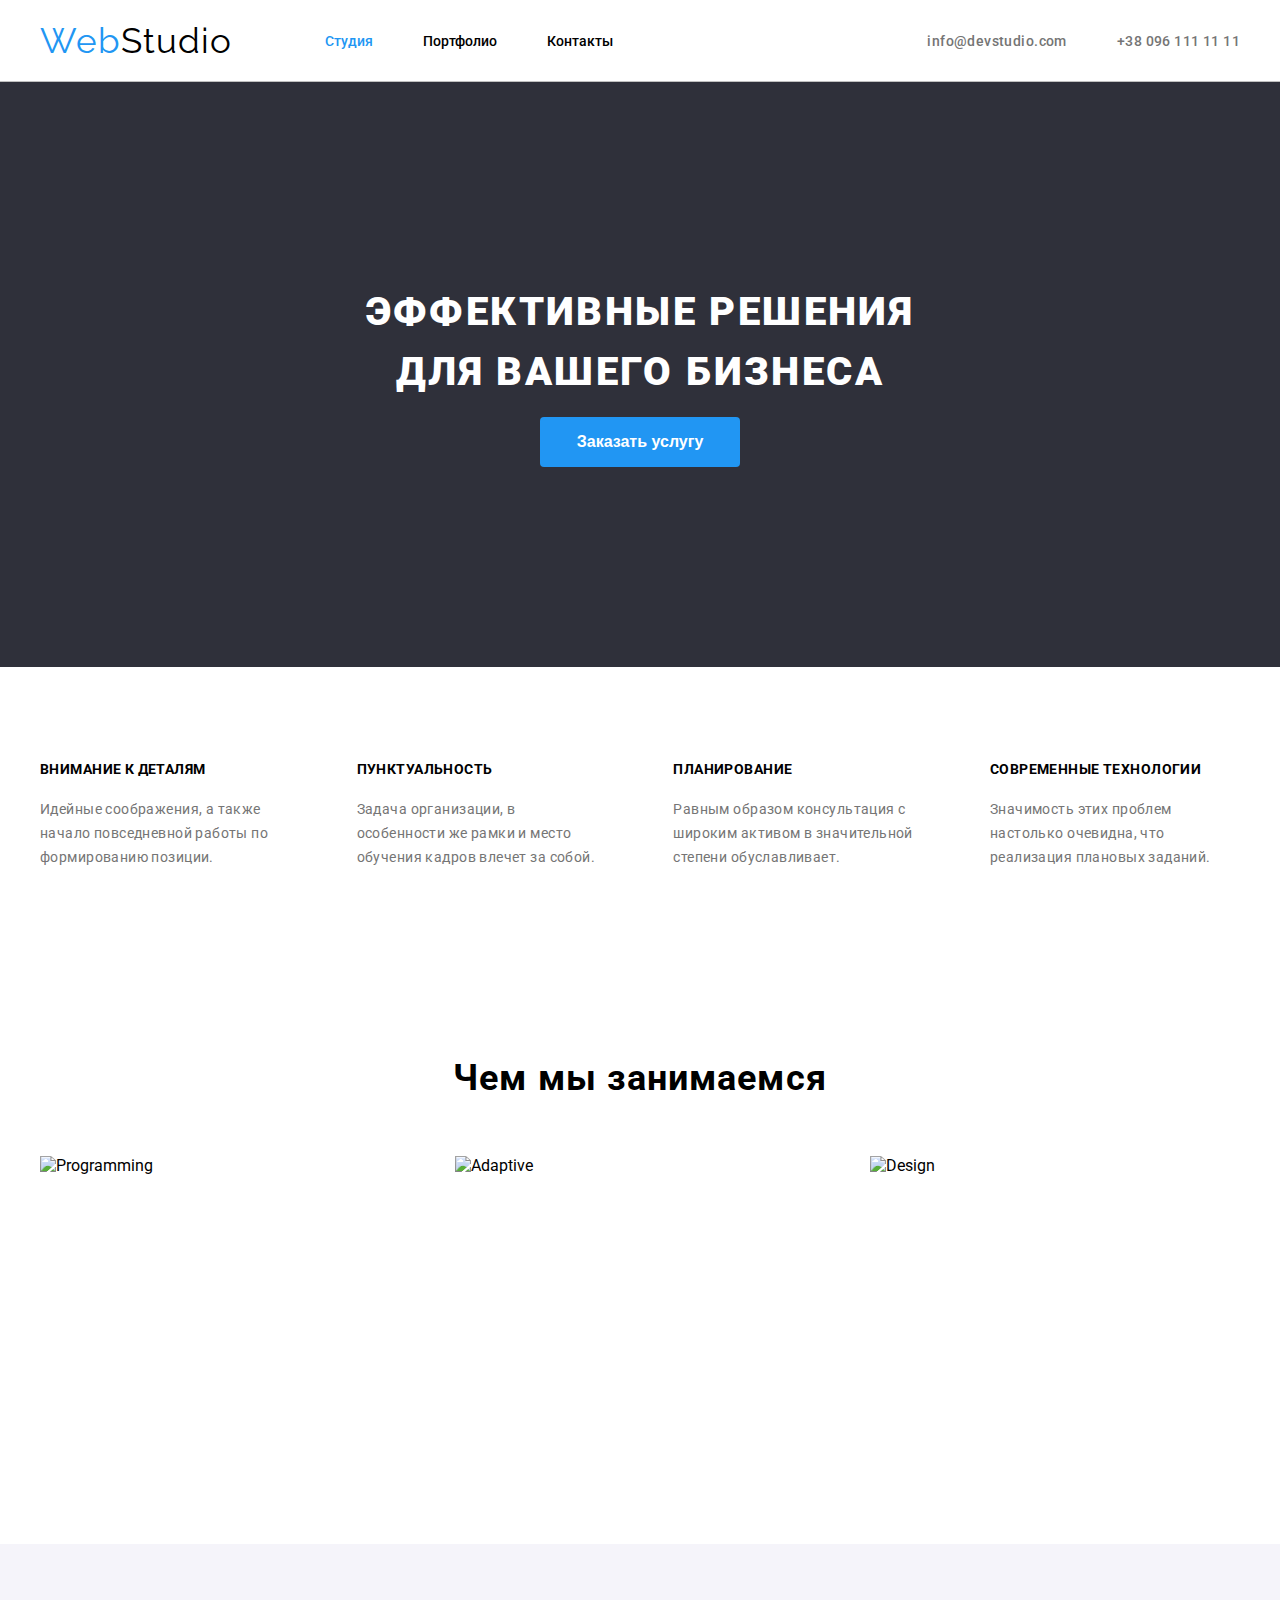
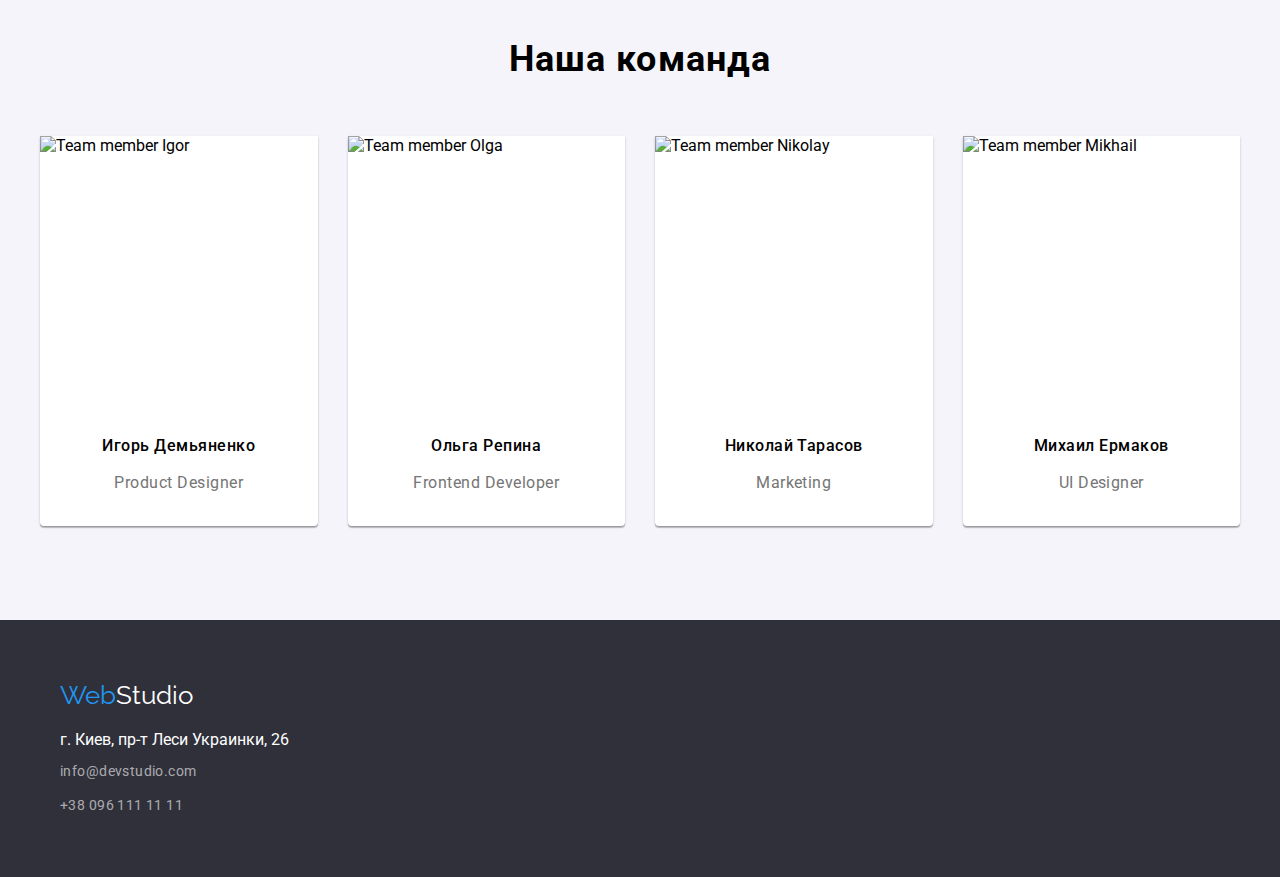
==== index.html @ 6734044f "Fixed error" ====
<!DOCTYPE html>
<html lang="ru">

<head>
    <meta charset="UTF-8">
    <meta http-equiv="X-UA-Compatible" content="IE=edge">
    <meta name="viewport" content="width=device-width, initial-scale=1.0">
    <link rel="stylesheet" href="./css/studio.css">
    <link rel="preconnect" href="https://fonts.googleapis.com">
    <link rel="preconnect" href="https://fonts.gstatic.com" crossorigin>
    <link href="https://fonts.googleapis.com/css2?family=Raleway:wght@700&family=Roboto:wght@400;500;700;900&display=swap" rel="stylesheet">
    <title>Студия</title>
</head>

<body>
<main>
    <!-- Header -->
    <header class="header">
        <div class="container">
            <div class="header__block">
                <nav class="header-nav">
                    <a href="">
                        <p class="headerlogo"><span class="headerspan">Web</span>Studio</p>
                    </a>

                    <ul class="header-list">
                        <li class="header-list__item">
                            <a class="header-list__link studio" href="./studio.html">Студия</a>
                        </li>

                        <li class="header-list__item">
                            <a class="header-list__link" href="./portfolio.html">Портфолио</a>
                        </li>

                        <li class="header-list__item">
                            <a class="header-list__link" href="">Контакты</a>
                        </li>
                    </ul>
                </nav>


                <ul class="contacts-list">
                    <li class="contacts-list__item">
                        <a class="contacts-list__link" href="mailto:info@devstudio.com">
                            info@devstudio.com
                        </a>
                    </li>

                    <li class="contacts-list__item">
                        <a class="contacts-list__link" href="tel:380961111111">
                            +38 096 111 11 11
                        </a>
                    </li>
                </ul>
           </div>
        </div>
    </header>

    <!-- Order services -->
    <section class="section services">
        <h1 class="services__title">ЭФФЕКТИВНЫЕ РЕШЕНИЯ <br> ДЛЯ ВАШЕГО БИЗНЕСА</h1>
        <button class="services__button" type="button">Заказать услугу</button>
    </section>

    <!-- Skills -->
    <section class="section">
        <div class="container">
            <ul class="skill-list">
                <li class="skill-list__item">
                    <h2 class="skill-list__title">ВНИМАНИЕ К ДЕТАЛЯМ</h2>
                    <p class="skill-list__subtitle">Идейные соображения, а также начало повседневной работы по
                        формированию
                        позиции.
                    </p>
                </li>

                <li class="skill-list__item">
                    <h2 class="skill-list__title">ПУНКТУАЛЬНОСТЬ</h2>
                    <p class="skill-list__subtitle">Задача организации, в особенности же рамки и место обучения
                        кадров
                        влечет за собой.
                    </p>
                </li>

                <li class="skill-list__item">
                    <h2 class="skill-list__title">ПЛАНИРОВАНИЕ</h2>
                    <p class="skill-list__subtitle">Равным образом консультация с широким активом в значительной
                        степени
                        обуславливает.
                    </p>
                </li>

                <li class="skill-list__item">
                    <h2 class="skill-list__title">СОВРЕМЕННЫЕ ТЕХНОЛОГИИ</h2>
                    <p class="skill-list__subtitle">Значимость этих проблем настолько очевидна, что реализация
                        плановых
                        заданий.
                    </p>
                </li>
            </ul>
        </div>
    </section>

    <!-- Our work -->
    <section class="section">
        <div class="container">
            <h3 class="work__title">Чем мы занимаемся</h3>

            <ul class="work-list">
                <li class="work-list__item">
                    <img class="work-list__img" src="./images/programming.jpg" alt="Programming" width="370" height="294">
                </li>

                <li class="work-list__item">
                    <img class="work-list__img" src="./images/adaptive.jpg" alt="Adaptive" width="370" height="294">
                </li>

                <li class="work-list__item">
                    <img class="work-list__img" src="./images/design.jpg" alt="Design" width="370" height="294">
                </li>
            </ul>
        </div>
    </section>

    <!-- Our team -->
    <section class="section team">
        <div class="container">
            <h4 class="team__title">Наша команда</h4>

            <ul class="team-list">
                <li class="team-list__item">
                    <img class="team-list__img" src="./images/igor.jpg" alt="Team member Igor" width="270" height="260">
                    <h5 class="team-list__name">Игорь Демьяненко</h5>
                    <p class="team-list__position">Product Designer</p>
                </li>


                <li class="team-list__item">
                    <img class="team-list__img" src="./images/olga.jpg" alt="Team member Olga" width="270" height="260">
                    <h5 class="team-list__name">Ольга Репина</h5>
                    <p class="team-list__position">Frontend Developer</p>
                </li>

                <li class="team-list__item">
                    <img class="team-list__img" src="./images/kolya.jpg" alt="Team member Nikolay" width="270" height="260">
                    <h5 class="team-list__name">Николай Тарасов</h5>
                    <p class="team-list__position">Marketing</p>
                </li>

                <li class="team-list__item">
                    <img class="team-list__img" src="./images/misha.jpg" alt="Team member Mikhail" width="270" height="260">
                    <h5 class="team-list__name">Михаил Ермаков</h5>
                    <p class="team-list__position">UI Designer</p>
                </li>
            </ul>
        </div>
    </section>

    <!-- Footer -->
    <footer class="footer">
        <div class="container">
            <a href="">
                <p class="footerlogo"><span class="headerspan">Web</span>Studio</p>
            </a>

            <p class="footer__address">г. Киев, пр-т Леси Украинки, 26</p>

            <a class="footer__link" href="mailto:info@devstudio.com">
                info@devstudio.com
            </a>
            <br>
            <a class="footer__link" href="tel:380961111111">
                +38 096 111 11 11
            </a>
        </div>
    </footer>
</main>
</body>

</html>
---- css/studio.css ----
* {
  box-sizing: border-box;
  margin: 0;
  padding: 0;
}

body {
  font-family: Roboto, sans-serif;
}

/* Global style */

.container {
  max-width: 1200px;
  margin: 0 auto;
}

a:hover,
a:focus {
  color: #2196f3;
}

a {
  text-decoration: none;
  transition: 300ms;
}

li {
  list-style: none;
}

.section {
  padding: 94px 0px;
}

/* Header */

.header {
  align-items: center;
  border-bottom: 1px solid silver;
}

.header__block {
  display: flex;
  align-items: center;
}

.header-nav {
  display: flex;
  align-items: center;
  margin: 20px 0px;
}

.headerlogo {
  font-family: Raleway, sans-serif;
  font-size: 35px;
  color: #000;
  letter-spacing: 1px;
}

.headerspan {
  color: #2196f3;
}

.header-list {
  display: flex;
  margin-left: 93px;
}

.header-list__item {
  margin-right: 50px;
  align-items: center;
}

.header-list__link {
  color: #000;

  font-weight: 500;
  font-size: 14px;
  line-height: 16px;
  padding: 20px 0px;
}

.studio {
  color: #2196f3;
}

.header-list__link:hover,
.header-list__link:focus {
  color: #2196f3;
}

.header-list__item:last-child {
  margin-right: 0;
}

.contacts-list {
  display: flex;
  margin-left: auto;

  color: #757575;
  line-height: 16px;
}

.contacts-list__item:first-child {
  margin-right: 50px;
}

.contacts-list__link {
  color: #757575;

  font-weight: 500;
  font-size: 14px;
  line-height: 16%;
  letter-spacing: 0.03em;
  padding: 20px 0px;
  
}

/* Order service */

.services {
  background-color: #2F303A;
  padding: 200px;
  text-align: center;
}

.services__title {
  font-weight: 900;
  line-height: 60px;
  justify-content: center;
  margin-bottom: 15px;

  letter-spacing: 0.06em;
  font-size: 40px;
  color: #fff;
}

.services__button {
  width: 200px;
  height: 50px;
  justify-content: center;
  text-align: center;

  color: #fff;
  background-color: #2196f3;
  border: 0;
  transition: 300ms;


  cursor: pointer;
  font-weight: 700;
  font-size: 16px;
  border-radius: 4px;
}

.services__button:hover {
  background-color: #188CE8;
  transition: 300ms;
}

.services__button:focus {
  background-color: #188CE8;
}

/* Skills */

.skill-list {
  display: flex;
  justify-content: space-between;
}

.skill-list__item {
  width: 250px;
  font-size: 14px;
  margin-right: 30px;
}

.skill-list__item:last-child {
  margin-right: 0;
}

.skill-list__title {
  font-size: 14px;
  font-weight: 700;
  line-height: 16px;
  letter-spacing: 0.03em;
  margin-bottom: 20px;
}

.skill-list__subtitle {
  font-size: 14px;
  line-height: 24px;
  letter-spacing: 0.03em;
  color: rgba(117, 117, 117, 1);
}

/* Our work */

.work {
  margin-bottom: 80px;
}

.work__title {
  text-align: center;

  color: #000;

  font-weight: 700;
  font-size: 36px;
  line-height: 43px;
  letter-spacing: 0.03em;
  margin-bottom: 56px;
}

.work-list {
  position: relative;
  display: flex;
  justify-content: space-between;
}

.work-list__item {
  margin-right: 30px;
  position: relative;
  max-width: 33.3%;
}

.work-list__item:last-child {
  margin-right: 0;
}

.work-list__img {
  display: block;
  max-width: 100%;
  height: auto;
}

/* Our team */

.team {
  background: #f5f4fa;
}

.team__title {
  text-align: center;
  font-weight: 700;
  font-size: 36px;
  line-height: 42px;
  letter-spacing: 0.03em;
  margin-bottom: 56px;
}

.team-list {
  display: flex;
  justify-content: space-between;
}

.team-list__item {
  box-shadow: 0px 1px 3px rgba(0, 0, 0, 0.12), 0px 1px 1px rgba(0, 0, 0, 0.14),
    0px 2px 1px rgba(0, 0, 0, 0.2);
  border-radius: 0px 0px 4px 4px;
  background-color: #fff;
  margin-right: 30px;
  width: 25%;
}

.team-list__item:last-child {
  margin-right: 0;
}

.team-list__img {
  height: auto;
  display: block;
  width: 100%;
}

.team-list__name,
.team-list__position {
  font-size: 16px;
  line-height: 19px;
  letter-spacing: 0.03em;
  text-align: center;
}

.team-list__name {
  font-weight: 500;
  margin-top: 33px;
  margin-bottom: 18px;
}

.team-list__position {
  color: #757575;
  margin-bottom: 34px;
}

/* Footer */

.footer {
  padding: 60px 60px;
  background-color: #2f303a;
}

.footerlogo {
  font-family: Raleway, serif;
  font-size: 26px;
  color: #fff;
}

.address {
  font-family: Roboto,sans-serif;
  font-size: 14px;
  line-height: 24px;
  letter-spacing: 0.03em;
  color: #fff;
}

.footer__address {
  color: #fff;
  margin-top: 20px;
}

.footer__link {
  display: inline-block;
  margin-top: 10px;
  font-family: Roboto, sans-serif;
  font-size: 14px;
  line-height: 24px;
  letter-spacing: 0.03em;
  color: rgba(255, 255, 255, 0.6);
}
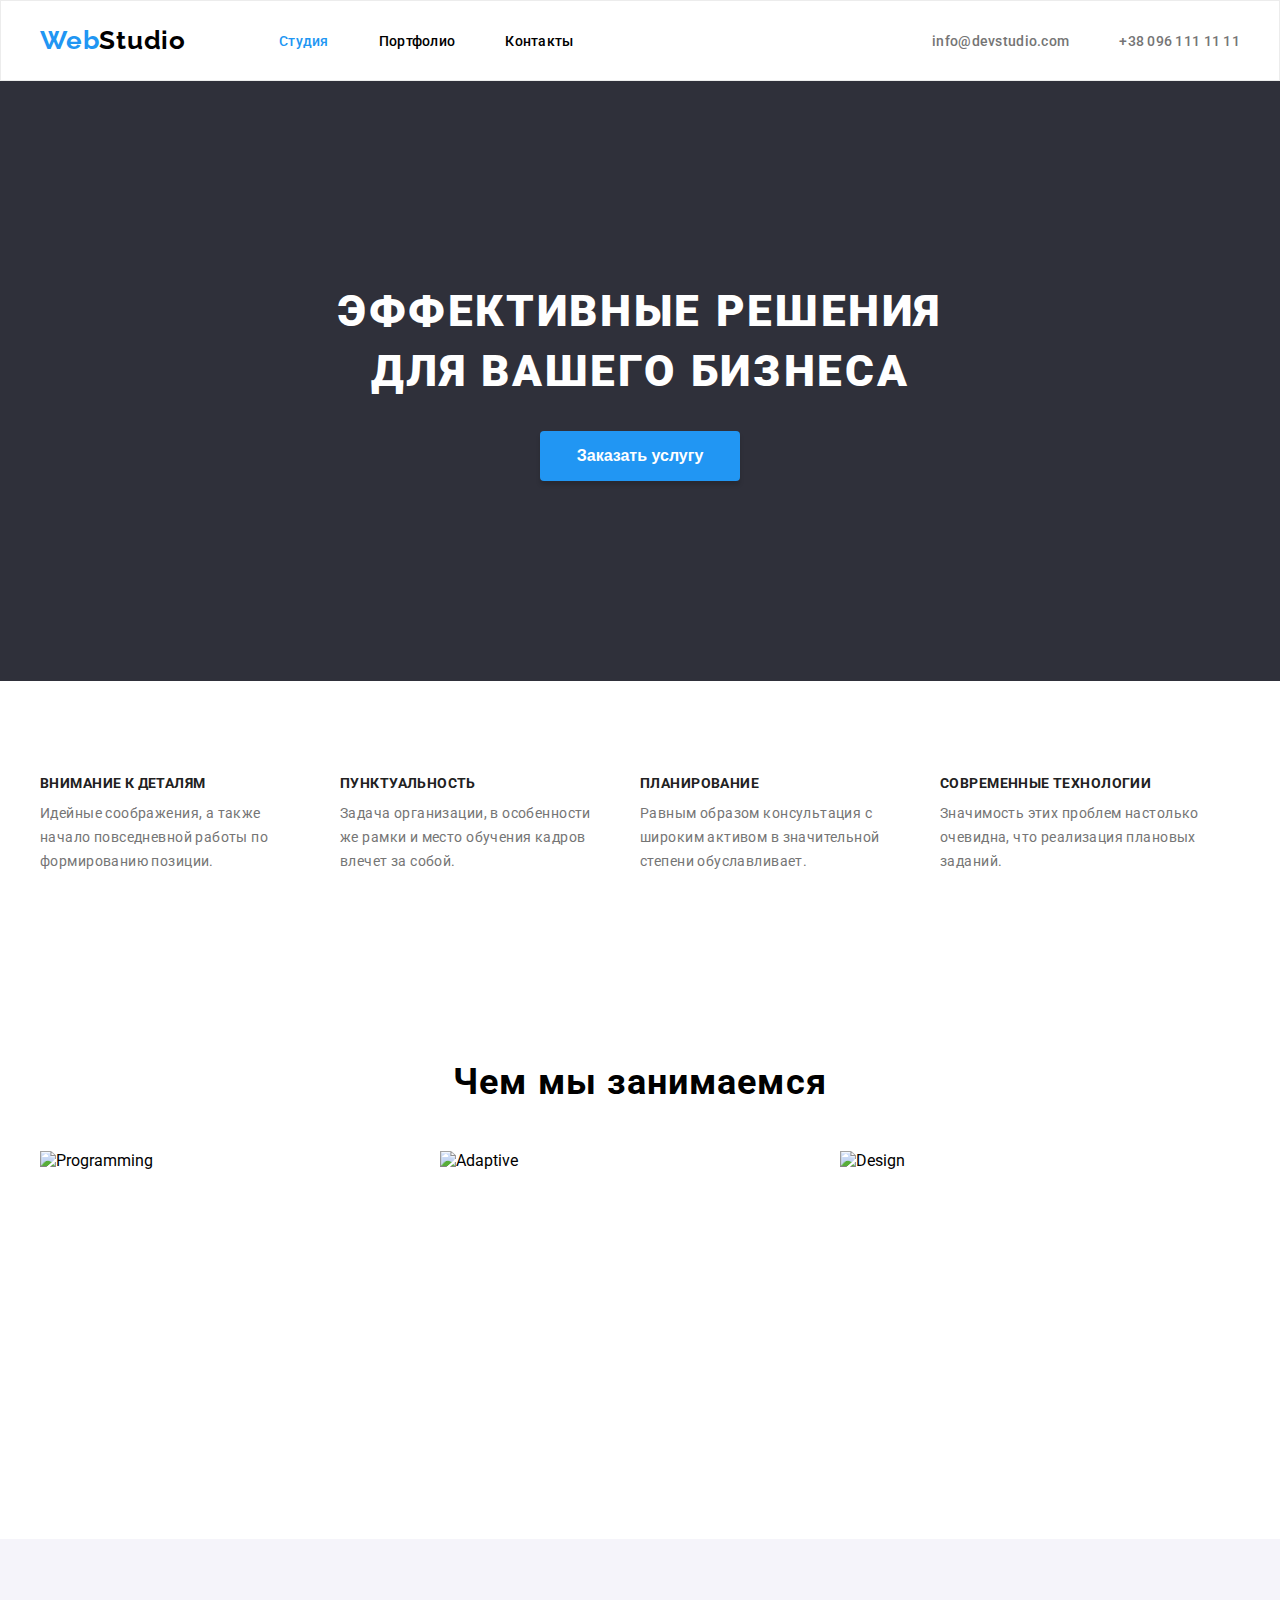
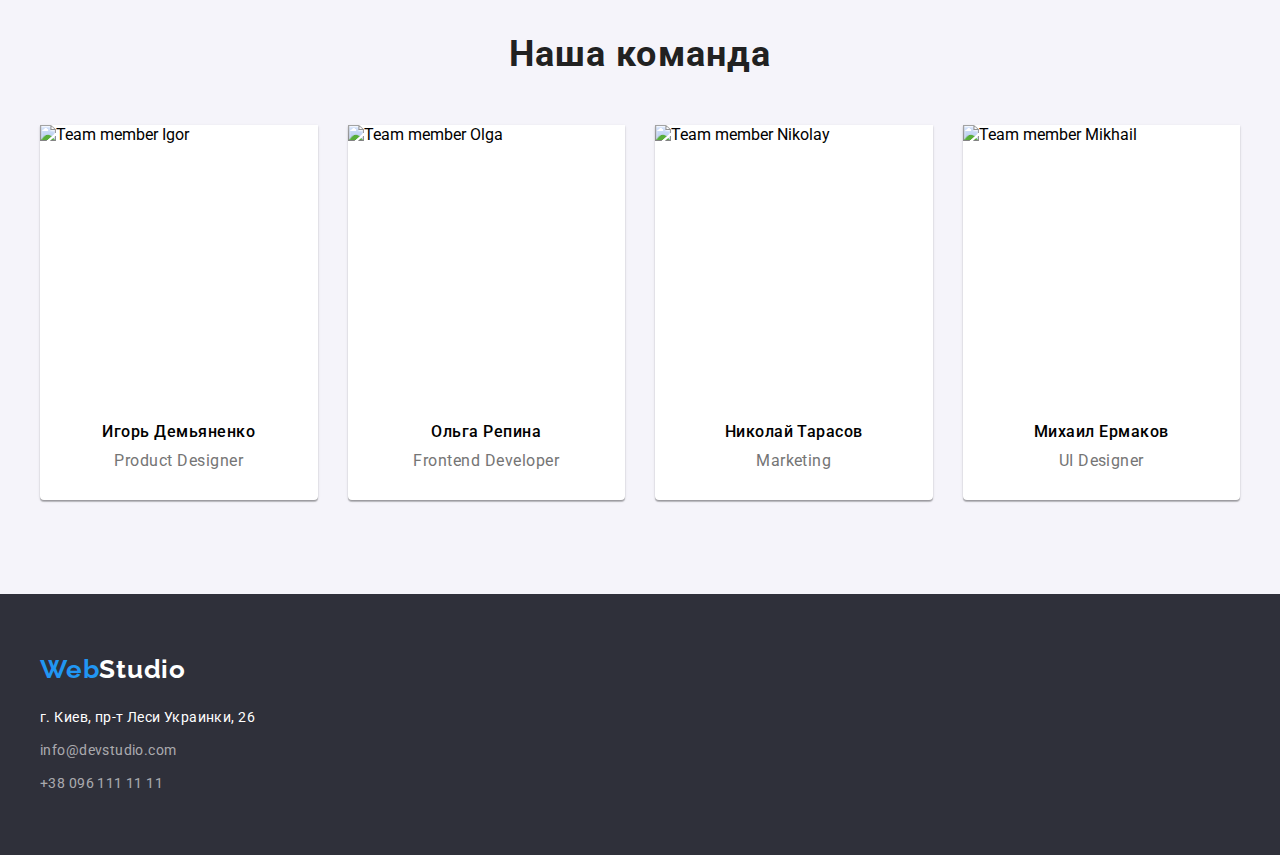
==== commit 7ccc2cb1: "Fixed error" ====
--- a/index.html
+++ b/index.html
@@ -13,23 +13,22 @@
 </head>
 
 <body>
-<main>
     <!-- Header -->
     <header class="header">
         <div class="container">
             <div class="header__block">
-                <nav class="header-nav">
                     <a href="">
                         <p class="headerlogo"><span class="headerspan">Web</span>Studio</p>
                     </a>
 
+                <nav class="header-nav">
                     <ul class="header-list">
                         <li class="header-list__item">
-                            <a class="header-list__link studio" href="./studio.html">Студия</a>
+                            <a class="header-list__link studio" href="index.html">Студия</a>
                         </li>
 
                         <li class="header-list__item">
-                            <a class="header-list__link" href="./portfolio.html">Портфолио</a>
+                            <a class="header-list__link" href="./html/portfolio.html">Портфолио</a>
                         </li>
 
                         <li class="header-list__item">
@@ -56,9 +55,10 @@
         </div>
     </header>
 
+<main>
     <!-- Order services -->
-    <section class="section services">
-        <h1 class="services__title">ЭФФЕКТИВНЫЕ РЕШЕНИЯ <br> ДЛЯ ВАШЕГО БИЗНЕСА</h1>
+    <section class="services">
+        <h1 class="services__title">ЭФФЕКТИВНЫЕ РЕШЕНИЯ <br/> ДЛЯ ВАШЕГО БИЗНЕСА</h1>
         <button class="services__button" type="button">Заказать услугу</button>
     </section>
 
@@ -155,12 +155,13 @@
             </ul>
         </div>
     </section>
+</main>
 
     <!-- Footer -->
     <footer class="footer">
         <div class="container">
             <a href="">
-                <p class="footerlogo"><span class="headerspan">Web</span>Studio</p>
+                <p class="footerlogo">Web<span class="footerspan">Studio</span></p>
             </a>
 
             <p class="footer__address">г. Киев, пр-т Леси Украинки, 26</p>
@@ -174,7 +175,7 @@
             </a>
         </div>
     </footer>
-</main>
 </body>
 
-</html>+</html>
+
--- a/css/studio.css
+++ b/css/studio.css
@@ -33,29 +33,44 @@
   padding: 94px 0px;
 }
 
+/* Scrollbar */
+
+::-webkit-scrollbar {
+  width: 10px;
+}
+
+::-webkit-scrollbar-thumb {
+  border-radius: 5px;
+}
+ 
+body::-webkit-scrollbar-thumb {
+  background-color: #2196f3;
+}
+
 /* Header */
 
 .header {
+  border: 1px solid #ECECEC;
+}
+
+.header__block {
+  display: flex;
   align-items: center;
-  border-bottom: 1px solid silver;
-}
-
-.header__block {
+}
+
+.header-nav {
   display: flex;
   align-items: center;
-}
-
-.header-nav {
-  display: flex;
-  align-items: center;
-  margin: 20px 0px;
+  margin: 30px 0px;
 }
 
 .headerlogo {
   font-family: Raleway, sans-serif;
-  font-size: 35px;
   color: #000;
-  letter-spacing: 1px;
+  font-weight: 700;
+  font-size: 26px;
+  line-height: 31px;
+  letter-spacing: 0.03em;
 }
 
 .headerspan {
@@ -74,22 +89,17 @@
 
 .header-list__link {
   color: #000;
-
   font-weight: 500;
   font-size: 14px;
   line-height: 16px;
-  padding: 20px 0px;
+  padding: 10px 0px;
+  letter-spacing: 0.02em;
 }
 
 .studio {
   color: #2196f3;
 }
 
-.header-list__link:hover,
-.header-list__link:focus {
-  color: #2196f3;
-}
-
 .header-list__item:last-child {
   margin-right: 0;
 }
@@ -108,38 +118,34 @@
 
 .contacts-list__link {
   color: #757575;
-
   font-weight: 500;
   font-size: 14px;
   line-height: 16%;
-  letter-spacing: 0.03em;
-  padding: 20px 0px;
-  
+  letter-spacing: 0.02em;
+  padding: 10px 0px;
 }
 
 /* Order service */
 
 .services {
   background-color: #2F303A;
-  padding: 200px;
+  padding: 200px 0px;
   text-align: center;
 }
 
 .services__title {
   font-weight: 900;
   line-height: 60px;
-  justify-content: center;
-  margin-bottom: 15px;
-
+  text-align: center;
   letter-spacing: 0.06em;
-  font-size: 40px;
+  font-size: 44px;
   color: #fff;
+  margin-bottom: 30px;
 }
 
 .services__button {
   width: 200px;
   height: 50px;
-  justify-content: center;
   text-align: center;
 
   color: #fff;
@@ -152,10 +158,11 @@
   font-weight: 700;
   font-size: 16px;
   border-radius: 4px;
+  box-shadow: 0px 4px 4px rgba(0, 0, 0, 0.15);
 }
 
 .services__button:hover {
-  background-color: #188CE8;
+  background-color: #006dc7;
   transition: 300ms;
 }
 
@@ -167,12 +174,10 @@
 
 .skill-list {
   display: flex;
-  justify-content: space-between;
 }
 
 .skill-list__item {
-  width: 250px;
-  font-size: 14px;
+  width: 270px;
   margin-right: 30px;
 }
 
@@ -181,18 +186,20 @@
 }
 
 .skill-list__title {
-  font-size: 14px;
-  font-weight: 700;
+  font-weight: 700;
+  font-size: 14px;
   line-height: 16px;
   letter-spacing: 0.03em;
-  margin-bottom: 20px;
+  color: #212121;
+  margin-bottom: 10px;
 }
 
 .skill-list__subtitle {
+  font-weight: 400;
   font-size: 14px;
   line-height: 24px;
   letter-spacing: 0.03em;
-  color: rgba(117, 117, 117, 1);
+  color: #757575;
 }
 
 /* Our work */
@@ -210,19 +217,15 @@
   font-size: 36px;
   line-height: 43px;
   letter-spacing: 0.03em;
-  margin-bottom: 56px;
+  margin-bottom: 47px;
 }
 
 .work-list {
-  position: relative;
-  display: flex;
-  justify-content: space-between;
+  display: flex;
 }
 
 .work-list__item {
   margin-right: 30px;
-  position: relative;
-  max-width: 33.3%;
 }
 
 .work-list__item:last-child {
@@ -238,21 +241,21 @@
 /* Our team */
 
 .team {
-  background: #f5f4fa;
+  background-color: #f5f4fa;
 }
 
 .team__title {
-  text-align: center;
   font-weight: 700;
   font-size: 36px;
   line-height: 42px;
-  letter-spacing: 0.03em;
-  margin-bottom: 56px;
+  text-align: center;
+  letter-spacing: 0.03em;
+  color: #212121;
+  margin-bottom: 50px;
 }
 
 .team-list {
   display: flex;
-  justify-content: space-between;
 }
 
 .team-list__item {
@@ -284,47 +287,51 @@
 
 .team-list__name {
   font-weight: 500;
-  margin-top: 33px;
-  margin-bottom: 18px;
+  margin-top: 30px;
+  margin-bottom: 10px;
 }
 
 .team-list__position {
   color: #757575;
-  margin-bottom: 34px;
+  margin-bottom: 30px;
 }
 
 /* Footer */
 
 .footer {
-  padding: 60px 60px;
+  padding: 60px 0px;
   background-color: #2f303a;
 }
 
 .footerlogo {
-  font-family: Raleway, serif;
+  font-family: Raleway, sans-serif;
+  font-weight: 700;
   font-size: 26px;
-  color: #fff;
-}
-
-.address {
-  font-family: Roboto,sans-serif;
+  line-height: 31px;
+  letter-spacing: 0.03em;
+  color: #2196F3;
+}
+
+.footerspan {
+  color: #ffffff;
+}
+
+.footer__address {
+  font-weight: 400;
   font-size: 14px;
   line-height: 24px;
   letter-spacing: 0.03em;
-  color: #fff;
-}
-
-.footer__address {
-  color: #fff;
+  color: #FFFFFF;
   margin-top: 20px;
 }
 
 .footer__link {
   display: inline-block;
-  margin-top: 10px;
-  font-family: Roboto, sans-serif;
+  font-weight: 400;
   font-size: 14px;
   line-height: 24px;
   letter-spacing: 0.03em;
   color: rgba(255, 255, 255, 0.6);
-}
+  margin-top: 9px;
+}
+
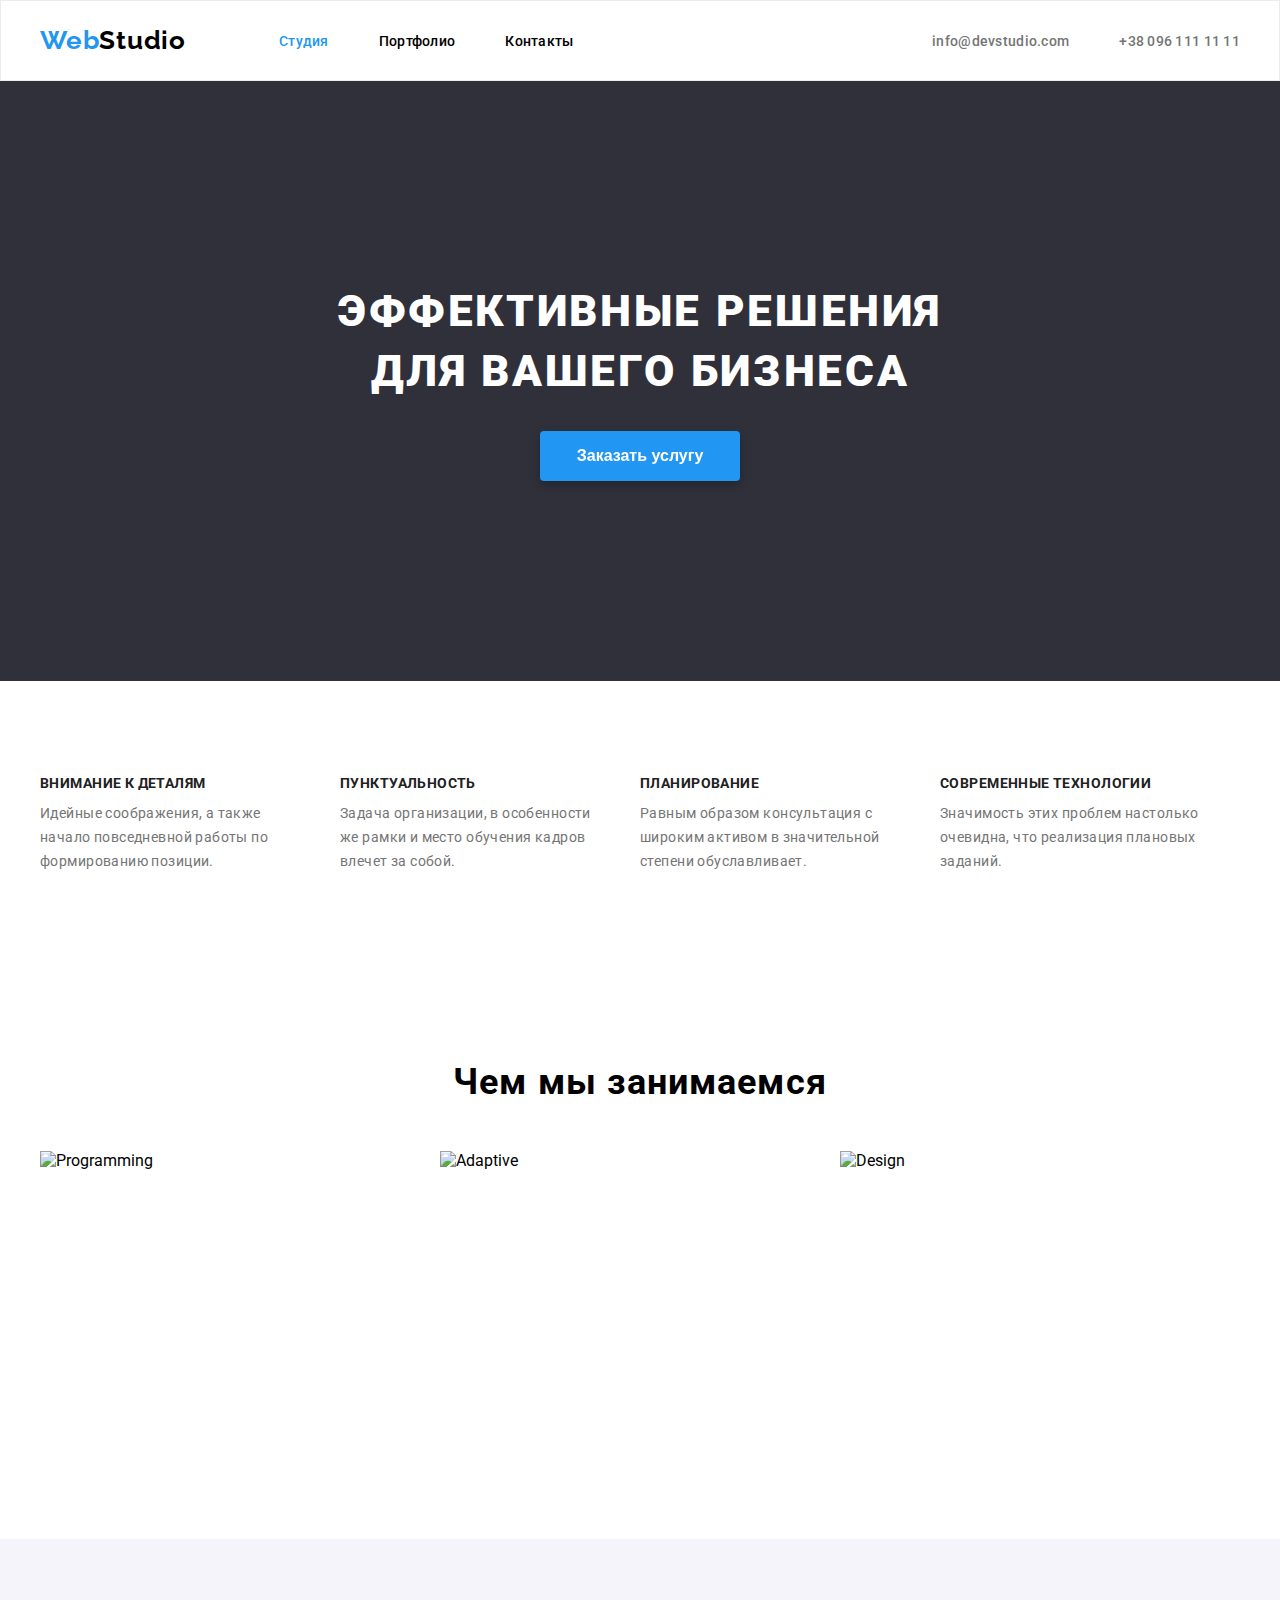
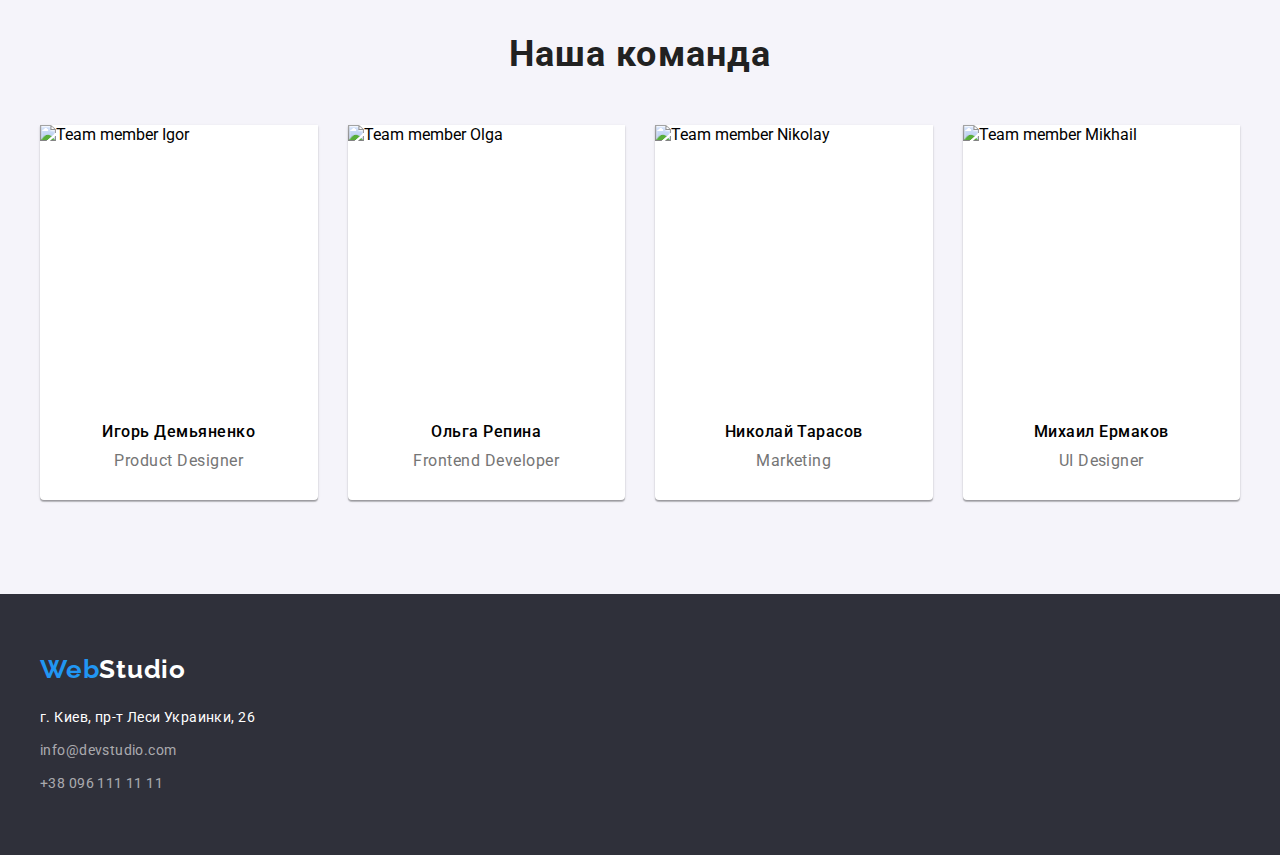
==== commit 0a2279a2: "Fixed error" ====
--- a/index.html
+++ b/index.html
@@ -18,7 +18,7 @@
         <div class="container">
             <div class="header__block">
                     <a href="">
-                        <p class="headerlogo"><span class="headerspan">Web</span>Studio</p>
+                        <p class="headerlogo"><span class="headerrow">Web</span>Studio</p>
                     </a>
 
                 <nav class="header-nav">
@@ -161,7 +161,7 @@
     <footer class="footer">
         <div class="container">
             <a href="">
-                <p class="footerlogo">Web<span class="footerspan">Studio</span></p>
+                <p class="footerlogo">Web<span class="footerrow">Studio</span></p>
             </a>
 
             <p class="footer__address">г. Киев, пр-т Леси Украинки, 26</p>
--- a/css/studio.css
+++ b/css/studio.css
@@ -11,7 +11,9 @@
 /* Global style */
 
 .container {
-  max-width: 1200px;
+  max-width: 1230px;
+  padding-left: 15px;
+  padding-right: 15px;
   margin: 0 auto;
 }
 
@@ -73,7 +75,7 @@
   letter-spacing: 0.03em;
 }
 
-.headerspan {
+.headerrow {
   color: #2196f3;
 }
 
@@ -134,13 +136,14 @@
 }
 
 .services__title {
+  margin-bottom: 30px;
+  text-align: center;
+
   font-weight: 900;
+  font-size: 44px;
   line-height: 60px;
-  text-align: center;
   letter-spacing: 0.06em;
-  font-size: 44px;
-  color: #fff;
-  margin-bottom: 30px;
+  color: #FFFFFF;
 }
 
 .services__button {
@@ -151,18 +154,17 @@
   color: #fff;
   background-color: #2196f3;
   border: 0;
+  border-radius: 4px;
   transition: 300ms;
 
-
   cursor: pointer;
   font-weight: 700;
   font-size: 16px;
-  border-radius: 4px;
-  box-shadow: 0px 4px 4px rgba(0, 0, 0, 0.15);
+  filter: drop-shadow(0px 4px 4px rgba(0, 0, 0, 0.25));
 }
 
 .services__button:hover {
-  background-color: #006dc7;
+  background-color: #006fc9;
   transition: 300ms;
 }
 
@@ -177,8 +179,8 @@
 }
 
 .skill-list__item {
+  margin-right: 30px;
   width: 270px;
-  margin-right: 30px;
 }
 
 .skill-list__item:last-child {
@@ -312,7 +314,7 @@
   color: #2196F3;
 }
 
-.footerspan {
+.footerrow {
   color: #ffffff;
 }
 
